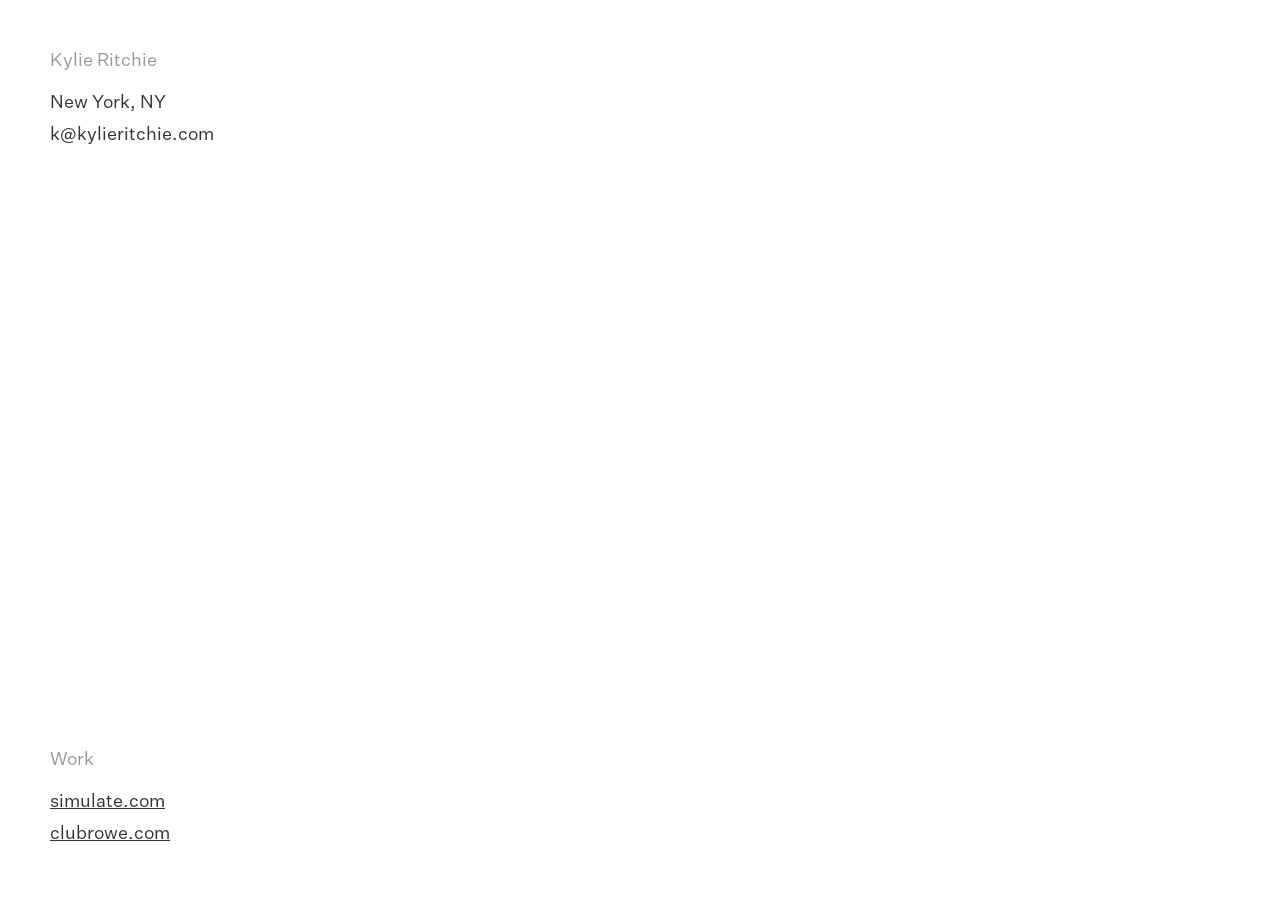
==== public/index.html @ 98136f70 "updates" ====
<!DOCTYPE html>
<html>
	<head>
		<meta charset="UTF-8">
		<title>Kylie Ritchie</title>
		<link rel="stylesheet" type="text/css" href="style.css">
	</head>
	<body>
		<div id="info" class="container">
			<h1>Kylie Ritchie</h1>
			<p>New York, NY<p>
			<p>k@kylieritchie.com</p>
		</div>
		
		<div id="work" class="container">
			<h1>Work</h1>
			
			<!-- <h2>Simulate</h2> -->
			<p><a target="_blank" href="https://simulate.com/">simulate.com</a></p>
			
			<!-- <h2>Rowe</h2> -->
			<p><a target="_blank"  href="https://clubrowe.com/">clubrowe.com</a></p>
			
		</div>
	</body>
</html>
---- public/style.css ----
@font-face {
	font-family: "UntitledSans";
	src: url(fonts/UntitledSans-Regular.otf);
	font-weight: 100;
}

@font-face {
	font-family: "UntitledSans";
	src: url(fonts/UntitledSans-Medium.otf);
	font-weight: 200;
}

body {
	background: #fff;
	margin: 0;
	padding: 0;
	font-family: "UntitledSans", Helvetica, Arial;
	padding: 50px;
}

a {
	color: #333;
}
h1, h2, p {
	color: #333;
	font-size: 18px;
	padding: 0;
	margin: 0;
}

h1 {
	font-family: "UntitledSans";
	font-weight: 100;
	padding-bottom: 20px;
	color: #999;
}

#work {
	position: absolute;
	bottom: 0;
	margin-bottom: 45px;
}



#work p {
	padding-bottom: 10px;
}

h2, p {
	font-weight: 100;
	padding-bottom: 5px;
}
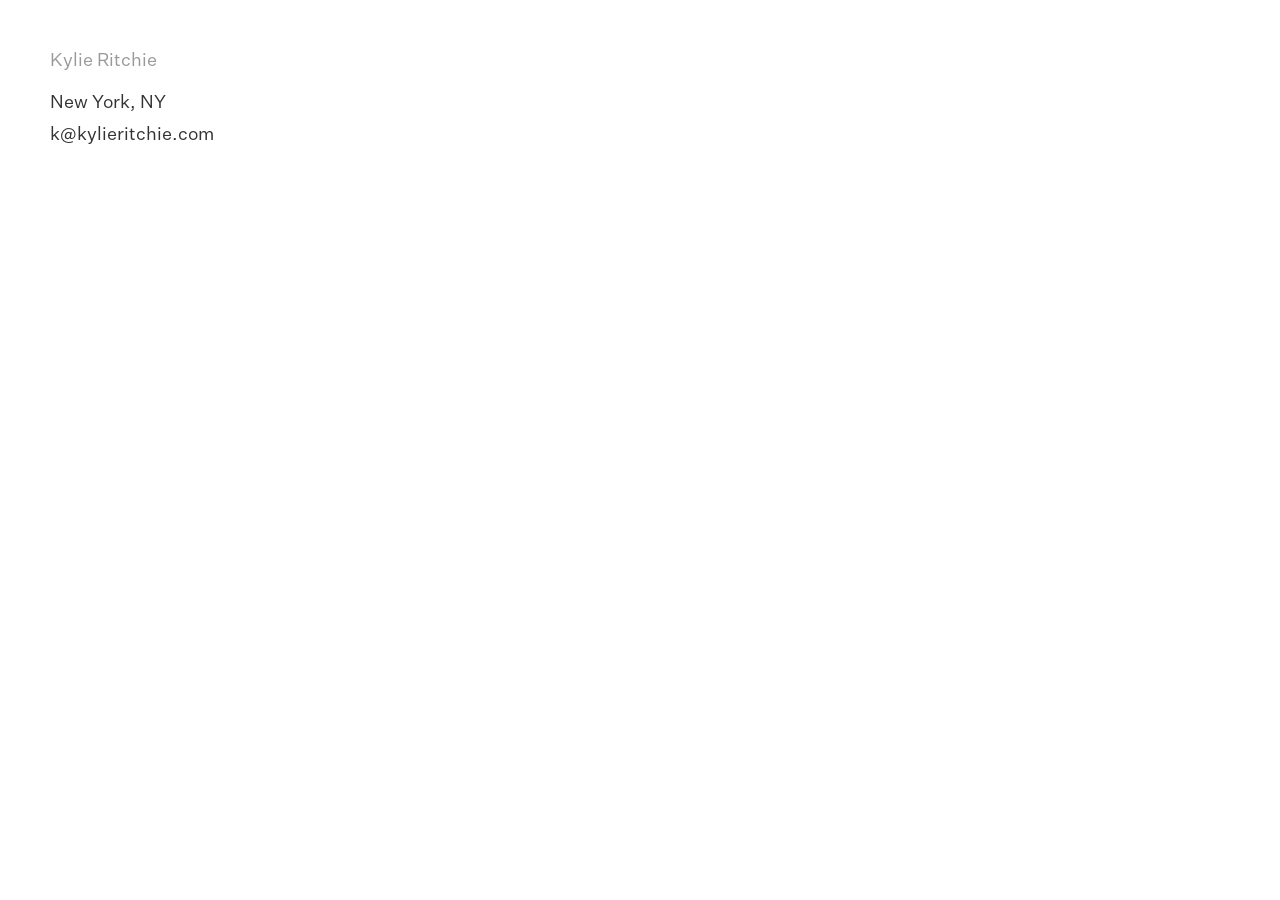
==== commit d2190ba4: "hide work" ====
--- a/public/index.html
+++ b/public/index.html
@@ -2,6 +2,7 @@
 <html>
 	<head>
 		<meta charset="UTF-8">
+		<meta name="viewport" content="width=device-width, initial-scale=1, viewport-fit=cover"/>
 		<title>Kylie Ritchie</title>
 		<link rel="stylesheet" type="text/css" href="style.css">
 	</head>
@@ -12,15 +13,18 @@
 			<p>k@kylieritchie.com</p>
 		</div>
 		
+		<!-- 
 		<div id="work" class="container">
 			<h1>Work</h1>
 			
-			<!-- <h2>Simulate</h2> -->
+			<h2>Simulate</h2>
 			<p><a target="_blank" href="https://simulate.com/">simulate.com</a></p>
 			
-			<!-- <h2>Rowe</h2> -->
+			<h2>Rowe</h2>
 			<p><a target="_blank"  href="https://clubrowe.com/">clubrowe.com</a></p>
 			
 		</div>
+		-->
+		
 	</body>
 </html>
